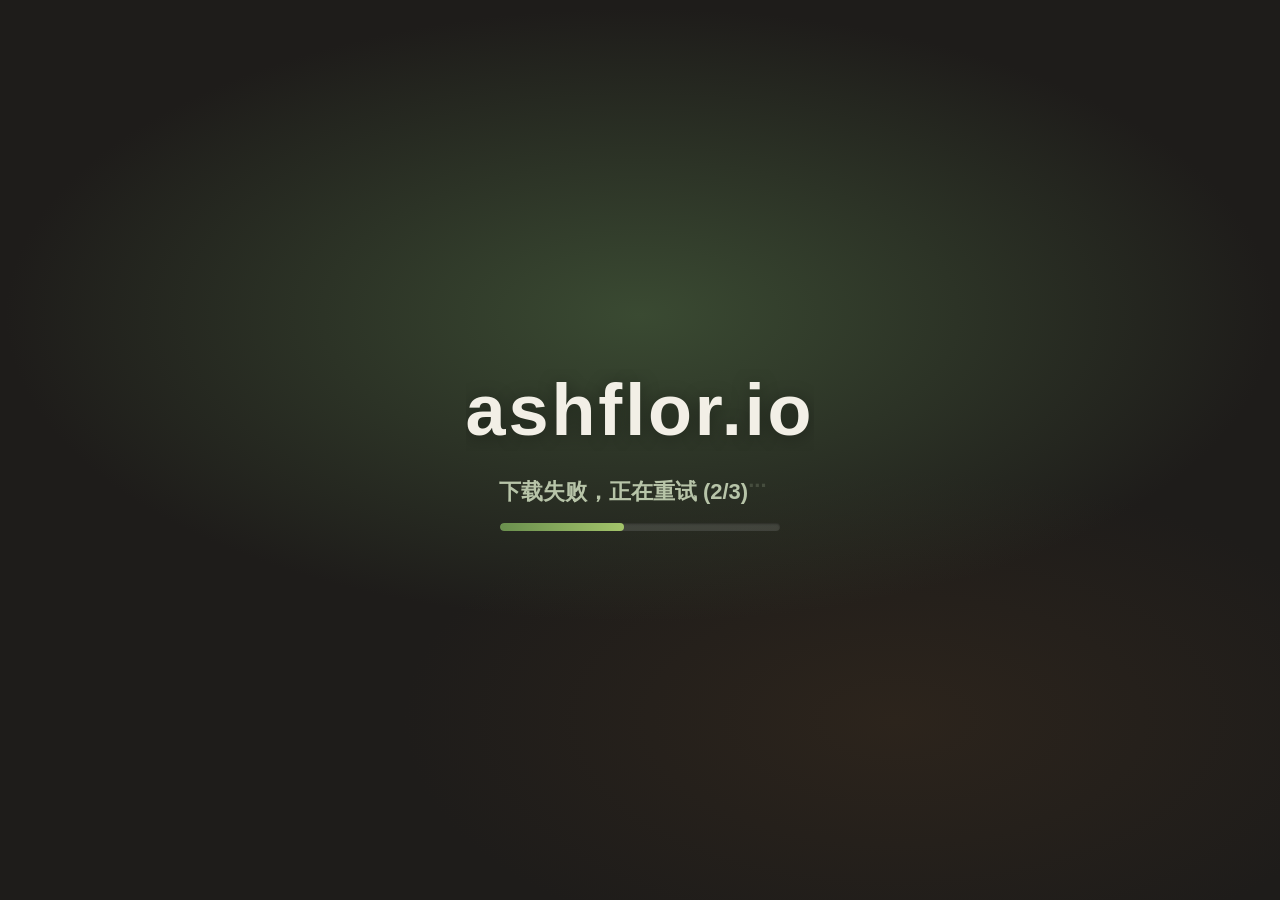
==== Client/public/index.html @ 7f77e9db "发版：写入 cacheV=21788。 Co-authored-by: Cursor <cursoragent@cursor.com>" ====
<!DOCTYPE html>
<html lang="zh-CN">
    <head>
        <meta charset="utf-8">
        <meta http-equiv="Cache-Control" content="no-cache">
        <style>
            * {
                margin: 0px;
                padding: 0px;
                overflow: hidden;
            }
            html, body {
                width: 100%;
                height: 100%;
                background: #0a0a0a;
                font-family: "Noto Sans SC", "Microsoft YaHei", "PingFang SC", system-ui, sans-serif;
                font-weight: 800;
                touch-action: none;
                overscroll-behavior: none;
            }
            /* Font probe only — must never show as a "loading page" */
            #font-loader {
                position: absolute;
                left: -9999px;
                top: -9999px;
                visibility: hidden;
                pointer-events: none;
                font-family: "Noto Sans SC", "Microsoft YaHei", sans-serif;
                font-weight: 800;
            }
            #canvas {
                position: absolute;
                top: 0;
                left: 0;
                right: 0;
                bottom: 0;
                width: 100%;
                height: 100%;
                cursor: default;
                z-index: 1;
                /* Match in-game void so a cleared canvas never flashes pure black */
                background: #2a2624;
                touch-action: none;
                -webkit-user-select: none;
                user-select: none;
            }
            /* DOM text fields live above the canvas */
            body > input[type="text"] {
                z-index: 5 !important;
                color: #111111 !important;
                caret-color: #111111 !important;
                -webkit-text-fill-color: #111111 !important;
                background: transparent !important;
                pointer-events: auto;
            }
            body input[type="text"].chat-input {
                color: #f6f1ff !important;
                caret-color: #d89aff !important;
                -webkit-text-fill-color: #f6f1ff !important;
            }
            /* Match title-screen void — soft garden dusk; hand off to in-game「连接中」 */
            #loading-bar {
                position: absolute;
                inset: 0;
                background:
                    radial-gradient(ellipse 80% 55% at 50% 35%, #3a4a32 0%, transparent 62%),
                    radial-gradient(ellipse 70% 50% at 70% 80%, #2c241c 0%, transparent 55%),
                    #1e1c1a;
                z-index: 10;
                display: flex;
                flex-direction: column;
                align-items: center;
                justify-content: center;
                gap: 16px;
                pointer-events: none; /* never block landscape / other overlays */
            }
            #loading-bar.hide {
                display: none;
                pointer-events: none;
            }
            #loading-brand {
                font-family: Ubuntu, "Noto Sans SC", sans-serif;
                font-size: clamp(44px, 8vw, 72px);
                font-weight: 700;
                color: #f2efe6;
                letter-spacing: 0.04em;
                text-shadow: 0 2px 18px rgba(0, 0, 0, 0.35);
            }
            #loading {
                font-size: clamp(16px, 3.2vw, 22px);
                font-family: "Noto Sans SC", "Microsoft YaHei", sans-serif;
                color: #b7c4a8;
                font-weight: 650;
                white-space: nowrap;
                min-height: 1.4em;
                max-width: min(92vw, 420px);
                text-align: center;
            }
            #loading.is-error {
                color: #ff8a80;
                font-size: clamp(16px, 3.2vw, 22px);
                white-space: normal;
                line-height: 1.35;
                padding: 0 12px;
                overflow: visible;
            }
            #loading .label {
                display: inline;
            }
            #loading .dots {
                display: inline-block;
                width: 1.5em;
                text-align: left;
            }
            #loading .dots span {
                display: inline-block;
                opacity: 0.2;
                animation: loading-dot 1.05s ease-in-out infinite;
            }
            #loading .dots span:nth-child(1) { animation-delay: 0s; }
            #loading .dots span:nth-child(2) { animation-delay: 0.18s; }
            #loading .dots span:nth-child(3) { animation-delay: 0.36s; }
            @keyframes loading-dot {
                0%, 80%, 100% { opacity: 0.2; }
                40% { opacity: 1; }
            }
            #loading-track {
                display: block;
                width: min(72vw, 280px);
                height: 8px;
                border-radius: 999px;
                background: rgba(255, 255, 255, 0.12);
                overflow: hidden;
                box-shadow: inset 0 1px 2px rgba(0, 0, 0, 0.35);
            }
            #loading-track.is-error {
                display: none;
            }
            #loading-fill {
                height: 100%;
                width: 0%;
                border-radius: inherit;
                background: linear-gradient(90deg, #6a8f4e, #a3c46a);
                transition: width 0.12s linear;
            }
            /* Outside #loading-bar so fast loads do not cut display time short */
            #landscape-btn {
                display: none;
                position: fixed;
                right: max(16px, env(safe-area-inset-right));
                bottom: max(16px, env(safe-area-inset-bottom));
                z-index: 200;
                border: 3px solid #ffffff;
                border-radius: 14px;
                background: #1dd129;
                color: #ffffff;
                font-family: "Noto Sans SC", "Microsoft YaHei", sans-serif;
                font-size: 16px;
                font-weight: 700;
                padding: 16px 22px;
                min-width: 120px;
                min-height: 52px;
                box-shadow: 0 4px 16px rgba(0,0,0,0.35);
                -webkit-tap-highlight-color: transparent;
                touch-action: manipulation;
                pointer-events: auto;
                cursor: pointer;
                transition: opacity 0.45s ease, transform 0.15s ease;
                opacity: 1;
            }
            #landscape-btn.hide {
                opacity: 0;
                pointer-events: none;
            }
            @keyframes landscape-blink {
                0%, 100% { opacity: 1; transform: scale(1); }
                50% { opacity: 0.45; transform: scale(1.06); }
            }
            /* In-game update poster (DOM above canvas; does not pause server) */
            #update-poster-overlay {
                position: fixed;
                inset: 0;
                z-index: 40;
                display: flex;
                align-items: center;
                justify-content: center;
                padding: max(12px, env(safe-area-inset-top)) max(12px, env(safe-area-inset-right))
                    max(12px, env(safe-area-inset-bottom)) max(12px, env(safe-area-inset-left));
                box-sizing: border-box;
                background: rgba(10, 12, 10, 0.62);
                opacity: 0;
                visibility: hidden;
                pointer-events: none;
                transition: opacity 0.24s ease, visibility 0.24s ease;
            }
            #update-poster-overlay.show {
                opacity: 1;
                visibility: visible;
                pointer-events: auto;
            }
            body.update-poster-open {
                touch-action: none;
            }
            .update-poster-panel {
                position: relative;
                width: min(92vw, 520px);
                max-height: min(88vh, 860px);
                border-radius: 18px;
                background: #1c241c;
                box-shadow: 0 12px 40px rgba(0, 0, 0, 0.45);
                overflow: hidden;
                transform: scale(0.94);
                transition: transform 0.26s ease;
            }
            #update-poster-overlay.show .update-poster-panel {
                transform: scale(1);
            }
            .update-poster-scroll {
                max-height: min(88vh, 860px);
                overflow-y: auto;
                -webkit-overflow-scrolling: touch;
                overscroll-behavior: contain;
            }
            .update-poster-img {
                display: block;
                width: 100%;
                height: auto;
                vertical-align: top;
            }
            .update-poster-close {
                position: absolute;
                top: 8px;
                right: 10px;
                z-index: 2;
                width: 40px;
                height: 40px;
                border: none;
                border-radius: 12px;
                background: rgba(0, 0, 0, 0.45);
                color: #f4f1e8;
                font-size: 26px;
                font-weight: 700;
                line-height: 1;
                cursor: pointer;
                -webkit-tap-highlight-color: transparent;
            }
            .update-poster-fallback {
                padding: 36px 28px 40px;
                color: #f3ecd8;
                font-family: "Noto Sans SC", "Microsoft YaHei", sans-serif;
            }
            .update-poster-brand {
                font-family: Ubuntu, "Noto Sans SC", sans-serif;
                font-size: 18px;
                letter-spacing: 0.08em;
                opacity: 0.85;
                margin-bottom: 10px;
            }
            .update-poster-title {
                font-family: Georgia, "Noto Serif SC", serif;
                font-size: clamp(28px, 6vw, 40px);
                font-weight: 700;
                margin-bottom: 8px;
            }
            .update-poster-sub {
                font-size: 16px;
                opacity: 0.85;
                margin-bottom: 22px;
            }
            .update-poster-list {
                margin: 0;
                padding-left: 1.2em;
                line-height: 1.7;
                font-size: 15px;
            }
            .update-poster-error {
                padding: 28px;
                text-align: center;
                color: #ffb4a8;
                font-size: 15px;
            }
            @media (prefers-reduced-motion: reduce) {
                #update-poster-overlay,
                .update-poster-panel {
                    transition: none;
                }
            }
            /* Disconnect / redeploy wait screen + mini petal game */
            #reconnect-overlay {
                position: fixed;
                inset: 0;
                z-index: 90;
                display: flex;
                flex-direction: column;
                align-items: center;
                justify-content: flex-start;
                gap: 10px;
                padding: 28px 16px 16px;
                box-sizing: border-box;
                background:
                    radial-gradient(ellipse 75% 55% at 50% 30%, #1e3324 0%, #0c120e 55%, #050705 100%);
                opacity: 0;
                visibility: hidden;
                pointer-events: none;
                transition: opacity 0.35s ease, visibility 0.35s ease;
            }
            #reconnect-overlay.show {
                opacity: 1;
                visibility: visible;
                pointer-events: auto;
            }
            #reconnect-brand {
                font-family: Ubuntu, "Noto Sans SC", sans-serif;
                font-size: clamp(26px, 5.5vw, 44px);
                font-weight: 700;
                color: #f2f2f2;
                letter-spacing: 0.04em;
                animation: brand-breathe 2.2s ease-in-out infinite;
            }
            #reconnect-msg {
                font-size: clamp(14px, 3vw, 20px);
                font-weight: 700;
                color: #c8e6c9;
                text-align: center;
                min-height: 1.4em;
            }
            #reconnect-msg .dots span {
                display: inline-block;
                opacity: 0.25;
                animation: loading-dot 1.05s ease-in-out infinite;
            }
            #reconnect-msg .dots span:nth-child(1) { animation-delay: 0s; }
            #reconnect-msg .dots span:nth-child(2) { animation-delay: 0.18s; }
            #reconnect-msg .dots span:nth-child(3) { animation-delay: 0.36s; }
            #reconnect-hint {
                font-size: 13px;
                color: #9aaa9a;
                margin-top: 2px;
            }
            #reconnect-score {
                font-size: 15px;
                font-weight: 700;
                color: #ffe082;
            }
            #mini-game {
                width: min(420px, 92vw);
                height: min(340px, 48vh);
                border-radius: 16px;
                border: 2px solid rgba(255,255,255,0.18);
                background: linear-gradient(180deg, #2d6a4f 0%, #1b4332 55%, #081c15 100%);
                box-shadow: 0 8px 28px rgba(0,0,0,0.45);
                touch-action: none;
                cursor: pointer;
            }
        </style>
        <meta name="viewport" content="user-scalable=no, width=device-width, height=device-height, initial-scale=1, shrink-to-fit=no, viewport-fit=cover">
        <meta name="mobile-web-app-capable" content="yes">
        <meta name="apple-mobile-web-app-capable" content="yes">
        <meta name="theme-color" content="#2a2624">
        <link rel="icon" href="/favicon.svg" type="image/svg+xml">
        <link rel="icon" href="/favicon-32.png" type="image/png" sizes="32x32">
        <link rel="icon" href="/favicon-48.png" type="image/png" sizes="48x48">
        <link rel="icon" href="/favicon-192.png" type="image/png" sizes="192x192">
        <link rel="apple-touch-icon" href="/apple-touch-icon.png" sizes="180x180">
        <link rel="manifest" href="/site.webmanifest">
        <title>ashflor.io</title>
    </head>
    <body>
    <div id="loading-bar">
        <div id="loading-brand">ashflor.io</div>
        <div id="loading"><span class="label">加载中</span><span class="dots" aria-hidden="true"><span>.</span><span>.</span><span>.</span></span></div>
        <div id="loading-track" aria-hidden="true"><div id="loading-fill"></div></div>
    </div>
    <button id="landscape-btn" type="button">横屏游戏</button>
    <div id="reconnect-overlay" aria-hidden="true">
        <div id="reconnect-brand">ashflor.io</div>
        <div id="reconnect-msg">连接断开，正在重连<span class="dots"><span>.</span><span>.</span><span>.</span></span></div>
        <div id="reconnect-hint">点下落的花瓣玩一会 · 服务器更新后会自动回来</div>
        <div id="reconnect-score">得分 0</div>
        <canvas id="mini-game" width="420" height="340"></canvas>
    </div>
    <div id="font-loader" style="font-family: 'Noto Sans SC', 'Microsoft YaHei', sans-serif; font-weight: 800;">加载中 你好 hello!</div>
    <canvas id="canvas" width="0" height="0"></canvas>
    <script>
        (function () {
            // Stay until user taps or orientation is landscape (loading overlay must not steal taps).
            var LANDSCAPE_BTN_MS = 20000;
            var isMobile = /iPhone|iPad|iPod|Android|BlackBerry/i.test(navigator.userAgent)
                || (navigator.maxTouchPoints > 1 && window.matchMedia("(pointer: coarse)").matches);
            var btn = document.getElementById("landscape-btn");
            if (!isMobile || !btn) return;

            var hidden = false;
            var armed = false;
            btn.style.display = "block";

            function hideBtn() {
                if (hidden) return;
                hidden = true;
                btn.classList.add("hide");
                setTimeout(function () {
                    btn.style.display = "none";
                }, 500);
            }

            function isLandscape() {
                try {
                    if (screen.orientation && typeof screen.orientation.type === "string")
                        return screen.orientation.type.indexOf("landscape") === 0;
                } catch (e) {}
                return window.innerWidth > window.innerHeight;
            }

            async function goLandscape(e) {
                if (e) {
                    try { e.preventDefault(); } catch (err) {}
                    try { e.stopPropagation(); } catch (err) {}
                }
                if (armed) return;
                armed = true;
                try {
                    var el = document.documentElement;
                    if (el.requestFullscreen) await el.requestFullscreen();
                    else if (el.webkitRequestFullscreen) await el.webkitRequestFullscreen();
                } catch (err) {}
                try {
                    if (screen.orientation && screen.orientation.lock)
                        await screen.orientation.lock("landscape");
                } catch (err) {}
                hideBtn();
            }

            // pointerup covers mouse + touch; touchend as backup for older WebViews
            btn.addEventListener("pointerup", goLandscape, { passive: false });
            btn.addEventListener("click", goLandscape, { passive: false });
            btn.addEventListener("touchend", goLandscape, { passive: false });

            setTimeout(function () {
                if (isLandscape()) hideBtn();
                else setTimeout(hideBtn, LANDSCAPE_BTN_MS);
            }, 0);
            if (screen.orientation && screen.orientation.addEventListener) {
                screen.orientation.addEventListener("change", function () {
                    if (isLandscape()) hideBtn();
                });
            }
            window.addEventListener("resize", function () {
                if (isLandscape()) hideBtn();
            });
        })();

        document.addEventListener("DOMContentLoaded", () => {
            // deploy-update.ps1 bumps this digits-only string each release
            var cacheV = '21788';
            var hidden = false;
            var loadingEl = document.getElementById("loading");
            var trackEl = document.getElementById("loading-track");
            var fillEl = document.getElementById("loading-fill");
            var brandEl = document.getElementById("loading-brand");
            var loadProgress = 0;
            var softTimer = 0;
            var softFrom = 0;
            var softCap = 0;
            var softT0 = 0;
            var softMs = 0;

            function setLoadProgress(p) {
                loadProgress = Math.max(loadProgress, Math.min(1, p));
                if (fillEl) fillEl.style.width = (loadProgress * 100).toFixed(1) + "%";
            }

            function hardResetClient() {
                var done = function () {
                    try { location.href = location.pathname + "?v=" + cacheV + "&r=" + Date.now(); }
                    catch (e) { location.reload(); }
                };
                var tasks = [];
                if ("serviceWorker" in navigator) {
                    tasks.push(navigator.serviceWorker.getRegistrations().then(function (regs) {
                        return Promise.all(regs.map(function (r) { return r.unregister(); }));
                    }).catch(function () {}));
                }
                if (window.caches && caches.keys) {
                    tasks.push(caches.keys().then(function (keys) {
                        return Promise.all(keys.map(function (k) { return caches.delete(k); }));
                    }).catch(function () {}));
                }
                Promise.all(tasks).then(done, done);
            }

            function setLoadingMessage(msg, withDots) {
                if (!loadingEl) return;
                loadingEl.classList.remove("is-error");
                loadingEl.style.cursor = "";
                loadingEl.onclick = null;
                if (trackEl) trackEl.classList.remove("is-error");
                if (withDots) {
                    loadingEl.innerHTML =
                        '<span class="label"></span>' +
                        '<span class="dots" aria-hidden="true"><span>.</span><span>.</span><span>.</span></span>';
                    loadingEl.querySelector(".label").textContent = msg;
                } else {
                    loadingEl.classList.add("is-error");
                    if (trackEl) trackEl.classList.add("is-error");
                    loadingEl.textContent = msg;
                    // Tap / click clears SW + Cache Storage then reloads — fixes
                    // post-deploy "stuck on 编译中" from half-cached wasm/js.
                    loadingEl.style.cursor = "pointer";
                    loadingEl.onclick = function () { hardResetClient(); };
                }
            }

            function hideLoading() {
                if (hidden) return;
                if (!window.Module || !window.Module.canvas) return;
                hidden = true;
                if (softTimer) { clearInterval(softTimer); softTimer = 0; }
                setLoadProgress(1);
                var bar = document.getElementById("loading-bar");
                if (bar) bar.classList.add("hide");
            }

            if ('serviceWorker' in navigator) {
                navigator.serviceWorker.register('/sw.js?v=' + cacheV).catch(function () {});
            }

            var Module = window.Module = window.Module || {};
            if (new URLSearchParams(location.search).has('perf')) Module['profileFrames'] = [];
            Module.locateFile = function (path) {
                return path + '?v=' + cacheV;
            };
            // Own the wasm fetch: real download progress, magic-byte check, timeout,
            // and a clear recovery path. Avoids silent hang on 编译中 after deploys
            // (SW/CDN half-cache, mid-restart 404, broken gzip streaming).
            Module.instantiateWasm = function (imports, successCallback) {
                var url = Module.locateFile("gardn-client.wasm", "");
                var aborted = false;
                var ctrl = (typeof AbortController !== "undefined") ? new AbortController() : null;
                var timer = setTimeout(function () {
                    aborted = true;
                    try { ctrl && ctrl.abort(); } catch (e) {}
                    setLoadingMessage("编译超时：网络不稳或缓存损坏，点这里清除缓存重试", false);
                }, 45000);
                setLoadingMessage("下载引擎", true);
                startSoftProgress(0.72, 4500);
                fetch(url, {
                    credentials: "same-origin",
                    cache: "no-cache",
                    signal: ctrl ? ctrl.signal : undefined
                }).then(function (res) {
                    if (!res.ok) throw new Error("引擎下载失败 HTTP " + res.status);
                    if (!res.body || !res.body.getReader) return res.arrayBuffer();
                    var reader = res.body.getReader();
                    var chunks = [];
                    var received = 0;
                    var total = parseInt(res.headers.get("Content-Length") || "0", 10) || 0;
                    function pump() {
                        return reader.read().then(function (r) {
                            if (r.done) {
                                var out = new Uint8Array(received);
                                var off = 0;
                                for (var i = 0; i < chunks.length; i++) {
                                    out.set(chunks[i], off);
                                    off += chunks[i].length;
                                }
                                return out.buffer;
                            }
                            chunks.push(r.value);
                            received += r.value.length;
                            if (!hidden && total > 0)
                                setLoadProgress(0.5 + 0.22 * Math.min(1, received / total));
                            else if (!hidden)
                                setLoadProgress(Math.min(0.7, 0.5 + received / 4000000));
                            return pump();
                        });
                    }
                    return pump();
                }).then(function (buf) {
                    if (aborted) return;
                    var u8 = new Uint8Array(buf);
                    if (u8.length < 8 || u8[0] !== 0 || u8[1] !== 0x61 || u8[2] !== 0x73 || u8[3] !== 0x6d)
                        throw new Error("引擎文件损坏");
                    setLoadProgress(Math.max(loadProgress, 0.74));
                    setLoadingMessage("编译中", true);
                    // Long even slide — wasm compile often 3–15s with no real % callbacks.
                    startSoftProgress(0.94, 11000);
                    return WebAssembly.instantiate(buf, imports);
                }).then(function (pair) {
                    if (aborted || !pair) return;
                    clearTimeout(timer);
                    successCallback(pair.instance, pair.module);
                }).catch(function (err) {
                    clearTimeout(timer);
                    if (hidden) return;
                    var reason = String((err && err.message) || err || "未知错误").replace(/\s+/g, " ").trim();
                    if (/abort/i.test(reason)) reason = "下载超时";
                    setLoadingMessage("加载失败：" + reason.slice(0, 80) + "（点这里清除缓存重试）", false);
                });
                return {};
            };

            /* ---- reconnect overlay + petal catch mini-game ---- */
            (function () {
                var overlay = document.getElementById("reconnect-overlay");
                var msgEl = document.getElementById("reconnect-msg");
                var scoreEl = document.getElementById("reconnect-score");
                var canvas = document.getElementById("mini-game");
                if (!overlay || !canvas) return;
                var ctx = canvas.getContext("2d");
                var running = false;
                var raf = 0;
                var petals = [];
                var score = 0;
                var lastT = 0;
                var spawnAcc = 0;
                var colors = ["#ff6b6b", "#ffd93d", "#6bcb77", "#4d96ff", "#ff85a1", "#c77dff"];

                function resizeMini() {
                    var cssW = canvas.clientWidth || 420;
                    var cssH = canvas.clientHeight || 340;
                    var dpr = Math.min(window.devicePixelRatio || 1, 2);
                    canvas.width = Math.round(cssW * dpr);
                    canvas.height = Math.round(cssH * dpr);
                    ctx.setTransform(dpr, 0, 0, dpr, 0, 0);
                    canvas._w = cssW;
                    canvas._h = cssH;
                }

                function spawnPetal() {
                    var w = canvas._w || 420;
                    petals.push({
                        x: 24 + Math.random() * (w - 48),
                        y: -20,
                        r: 14 + Math.random() * 10,
                        vy: 70 + Math.random() * 90,
                        vx: (Math.random() - 0.5) * 40,
                        rot: Math.random() * Math.PI * 2,
                        vr: (Math.random() - 0.5) * 3,
                        color: colors[(Math.random() * colors.length) | 0],
                        pop: 0
                    });
                }

                function drawPetal(p) {
                    ctx.save();
                    ctx.translate(p.x, p.y);
                    ctx.rotate(p.rot);
                    var s = p.pop > 0 ? 1 + p.pop * 0.8 : 1;
                    ctx.scale(s, s);
                    ctx.globalAlpha = p.pop > 0 ? Math.max(0, 1 - p.pop) : 1;
                    for (var i = 0; i < 5; i++) {
                        ctx.rotate((Math.PI * 2) / 5);
                        ctx.beginPath();
                        ctx.ellipse(0, -p.r * 0.55, p.r * 0.38, p.r * 0.62, 0, 0, Math.PI * 2);
                        ctx.fillStyle = p.color;
                        ctx.fill();
                    }
                    ctx.beginPath();
                    ctx.arc(0, 0, p.r * 0.28, 0, Math.PI * 2);
                    ctx.fillStyle = "#ffe566";
                    ctx.fill();
                    ctx.restore();
                }

                function drawFlowerBase() {
                    var w = canvas._w || 420;
                    var h = canvas._h || 340;
                    ctx.save();
                    ctx.translate(w * 0.5, h - 36);
                    ctx.beginPath();
                    ctx.arc(0, 0, 22, 0, Math.PI * 2);
                    ctx.fillStyle = "#ffe763";
                    ctx.fill();
                    ctx.beginPath();
                    ctx.arc(-7, -3, 3.2, 0, Math.PI * 2);
                    ctx.arc(7, -3, 3.2, 0, Math.PI * 2);
                    ctx.fillStyle = "#333";
                    ctx.fill();
                    ctx.beginPath();
                    ctx.arc(0, 5, 8, 0.15, Math.PI - 0.15);
                    ctx.strokeStyle = "#333";
                    ctx.lineWidth = 2;
                    ctx.stroke();
                    ctx.restore();
                }

                function frame(t) {
                    if (!running) return;
                    var dt = Math.min(0.05, (t - lastT) / 1000 || 0.016);
                    lastT = t;
                    var w = canvas._w || 420;
                    var h = canvas._h || 340;
                    spawnAcc += dt;
                    while (spawnAcc > 0.45) {
                        spawnAcc -= 0.45;
                        spawnPetal();
                    }
                    ctx.clearRect(0, 0, w, h);
                    // soft vignette grid
                    ctx.strokeStyle = "rgba(255,255,255,0.04)";
                    ctx.lineWidth = 1;
                    for (var gx = 0; gx < w; gx += 40) {
                        ctx.beginPath(); ctx.moveTo(gx, 0); ctx.lineTo(gx, h); ctx.stroke();
                    }
                    for (var gy = 0; gy < h; gy += 40) {
                        ctx.beginPath(); ctx.moveTo(0, gy); ctx.lineTo(w, gy); ctx.stroke();
                    }
                    drawFlowerBase();
                    for (var i = petals.length - 1; i >= 0; i--) {
                        var p = petals[i];
                        if (p.pop > 0) {
                            p.pop += dt * 4;
                            drawPetal(p);
                            if (p.pop >= 1) petals.splice(i, 1);
                            continue;
                        }
                        p.y += p.vy * dt;
                        p.x += p.vx * dt + Math.sin(t / 400 + p.x) * 12 * dt;
                        p.rot += p.vr * dt;
                        drawPetal(p);
                        if (p.y > h + 40) petals.splice(i, 1);
                    }
                    raf = requestAnimationFrame(frame);
                }

                function hit(clientX, clientY) {
                    var rect = canvas.getBoundingClientRect();
                    var x = (clientX - rect.left) * ((canvas._w || rect.width) / rect.width);
                    var y = (clientY - rect.top) * ((canvas._h || rect.height) / rect.height);
                    for (var i = petals.length - 1; i >= 0; i--) {
                        var p = petals[i];
                        if (p.pop > 0) continue;
                        var dx = p.x - x, dy = p.y - y;
                        if (dx * dx + dy * dy <= (p.r + 12) * (p.r + 12)) {
                            p.pop = 0.01;
                            score += 1;
                            if (scoreEl) scoreEl.textContent = "得分 " + score;
                            return;
                        }
                    }
                }

                canvas.addEventListener("pointerdown", function (e) {
                    e.preventDefault();
                    hit(e.clientX, e.clientY);
                });

                function startGame() {
                    resizeMini();
                    petals = [];
                    score = 0;
                    spawnAcc = 0;
                    lastT = performance.now();
                    if (scoreEl) scoreEl.textContent = "得分 0";
                    if (!running) {
                        running = true;
                        raf = requestAnimationFrame(frame);
                    }
                }

                function stopGame() {
                    running = false;
                    if (raf) cancelAnimationFrame(raf);
                    raf = 0;
                    petals = [];
                }

                // Pending wait text if disconnect arrives before first paint
                var pendingWaitMsg = null;
                var waitDelayTimer = 0;
                var everOnline = false; // after first good packet: redeploy/stop must show wait UI
                // Short blips (tab switch) stay quiet; deploy kill is usually 1006 and <2s
                var WAIT_DELAY_MS = 500;
                var WAIT_DELAY_FIRST_MS = 1800; // never connected yet (first-load fail)

                Module.showReconnectOverlay = function (msg) {
                    var text = msg || "连接断开，正在重连";
                    // Still loading assets: keep original loader, never mini-game
                    if (!hidden) {
                        pendingWaitMsg = text;
                        setLoadingMessage(
                            text.indexOf("Ctrl+F5") >= 0 ? text : "服务器暂不可用，正在重试",
                            text.indexOf("Ctrl+F5") < 0
                        );
                        return;
                    }
                    pendingWaitMsg = null;
                    // Instant: outdated tip, redeploy/stop copy, or already showing
                    var immediate = text.indexOf("Ctrl+F5") >= 0 || text.indexOf("强制刷新") >= 0
                        || text.indexOf("停服") >= 0 || text.indexOf("更新") >= 0
                        || everOnline;
                    if (waitDelayTimer) {
                        clearTimeout(waitDelayTimer);
                        waitDelayTimer = 0;
                    }
                    function reveal() {
                        waitDelayTimer = 0;
                        var showDots = text.indexOf("Ctrl+F5") < 0 && text.indexOf("强制刷新") < 0;
                        if (msgEl) {
                            msgEl.innerHTML = showDots
                                ? (text + '<span class="dots"><span>.</span><span>.</span><span>.</span></span>')
                                : text;
                        }
                        overlay.classList.add("show");
                        overlay.setAttribute("aria-hidden", "false");
                        startGame();
                    }
                    if (immediate || overlay.classList.contains("show")) {
                        reveal();
                    } else {
                        waitDelayTimer = setTimeout(reveal, everOnline ? WAIT_DELAY_MS : WAIT_DELAY_FIRST_MS);
                    }
                };
                Module.hideReconnectOverlay = function () {
                    everOnline = true;
                    pendingWaitMsg = null;
                    if (waitDelayTimer) {
                        clearTimeout(waitDelayTimer);
                        waitDelayTimer = 0;
                    }
                    overlay.classList.remove("show");
                    overlay.setAttribute("aria-hidden", "true");
                    stopGame();
                };
                // After first paint: if we were waiting on a dead server during load, promote
                Module._ashflorPromoteWaitOverlay = function () {
                    if (pendingWaitMsg) {
                        var m = pendingWaitMsg;
                        pendingWaitMsg = null;
                        Module.showReconnectOverlay(m);
                    }
                };
                window.addEventListener("resize", function () {
                    if (running) resizeMini();
                });
            })();

            Module['onFirstFrame'] = function () {
                hideLoading();
                if (Module._ashflorPromoteWaitOverlay) Module._ashflorPromoteWaitOverlay();
                console.info('Ashflor first frame: ' + Math.round(performance.now()) + ' ms after navigation');
            };
            Module.onRuntimeInitialized = function () {
                setLoadProgress(Math.max(loadProgress, 0.88));
                setLoadingMessage("连接中", true);
                startSoftProgress(0.98, 2800);
            };
            Module.onAbort = function (what) {
                var reason = String(what == null ? "" : what).replace(/\s+/g, " ").trim();
                if (!reason || reason === "undefined")
                    reason = "内存不足或客户端异常，请强刷重试";
                setLoadingMessage("加载失败：" + reason.slice(0, 120), false);
            };
            Module.printErr = function (text) {
                try {
                    console.error(text);
                    var s = String(text || "");
                    if (/Aborted\(/i.test(s) && !hidden) {
                        var m = s.match(/Aborted\((.*)\)/);
                        var detail = (m && m[1] && m[1] !== "undefined") ? m[1] : "内存不足或客户端异常";
                        setLoadingMessage("加载失败：" + detail.slice(0, 120), false);
                    }
                } catch (e) {}
            };
            // Emscripten may call setStatus during wasm compile / file fetch.
            Module.setStatus = function (text) {
                if (hidden || !text) return;
                var m = String(text).match(/([0-9]+)\s*%/);
                if (m) setLoadProgress(0.45 + 0.4 * (parseInt(m[1], 10) / 100));
            };

            setLoadingMessage("加载中", true);
            setLoadProgress(0.02);

            setTimeout(function () {
                if (!hidden) {
                    setLoadingMessage("连接超时：客户端下载过慢，请切换网络后刷新", false);
                }
            }, 120000);

            // Stage-timed fake bar: even slide for expectedMs, then slow forever-creep
            // so long "编译中" never looks frozen (old asymptotic crawl stalled near cap).
            function startSoftProgress(cap, expectedMs) {
                softCap = cap == null ? 0.97 : cap;
                softMs = expectedMs == null ? 5000 : expectedMs;
                softFrom = loadProgress;
                softT0 = performance.now();
                if (softFrom >= softCap - 0.001) return;
                if (softTimer) clearInterval(softTimer);
                softTimer = setInterval(function () {
                    if (hidden) { clearInterval(softTimer); softTimer = 0; return; }
                    var span = Math.max(0.001, softCap - softFrom);
                    var elapsed = performance.now() - softT0;
                    var target;
                    if (elapsed <= softMs) {
                        target = softFrom + span * 0.78 * (elapsed / softMs);
                    } else {
                        var overSec = (elapsed - softMs) / 1000;
                        // ~12s half-life on the remaining 22% — keeps ticking for 20–40s compiles
                        var reached = 0.78 + 0.219 * (1 - Math.exp(-overSec / 12));
                        target = softFrom + span * reached;
                    }
                    // If real download jumped ahead, rebase so soft keeps moving from new floor
                    if (loadProgress > target + 0.01) {
                        softFrom = loadProgress;
                        softT0 = performance.now();
                        softMs = Math.max(1800, softMs * 0.55);
                        return;
                    }
                    setLoadProgress(Math.min(softCap - 0.002, target));
                }, 50);
            }

            function loadClientScript(attempt) {
                var url = "gardn-client.js?v=" + cacheV + (attempt ? "&r=" + attempt : "");
                setLoadingMessage(attempt ? ("下载失败，正在重试 (" + (attempt + 1) + "/3)") : "下载客户端", true);
                startSoftProgress(0.45, 3200);
                // Classic <script src> — keeps Emscripten scriptDirectory / wasm paths correct.
                // Parallel XHR only estimates download progress (response discarded).
                try {
                    var probe = new XMLHttpRequest();
                    probe.open("GET", url, true);
                    probe.onprogress = function (e) {
                        if (hidden) return;
                        if (e.lengthComputable && e.total > 0)
                            setLoadProgress(0.04 + 0.4 * (e.loaded / e.total));
                    };
                    probe.send();
                } catch (e) {}
                var script = document.createElement("script");
                script.src = url;
                script.async = true;
                script.onerror = function () {
                    if (attempt < 2) {
                        setTimeout(function () { loadClientScript(attempt + 1); }, 900);
                    } else {
                        setLoadingMessage("加载失败：无法下载客户端脚本，请刷新重试", false);
                    }
                };
                script.onload = function () {
                    setLoadProgress(Math.max(loadProgress, 0.5));
                    setLoadingMessage("准备引擎", true);
                    startSoftProgress(0.58, 1600);
                };
                document.body.appendChild(script);
            }
            loadClientScript(0);
        });
    </script>
    </body>
</html>
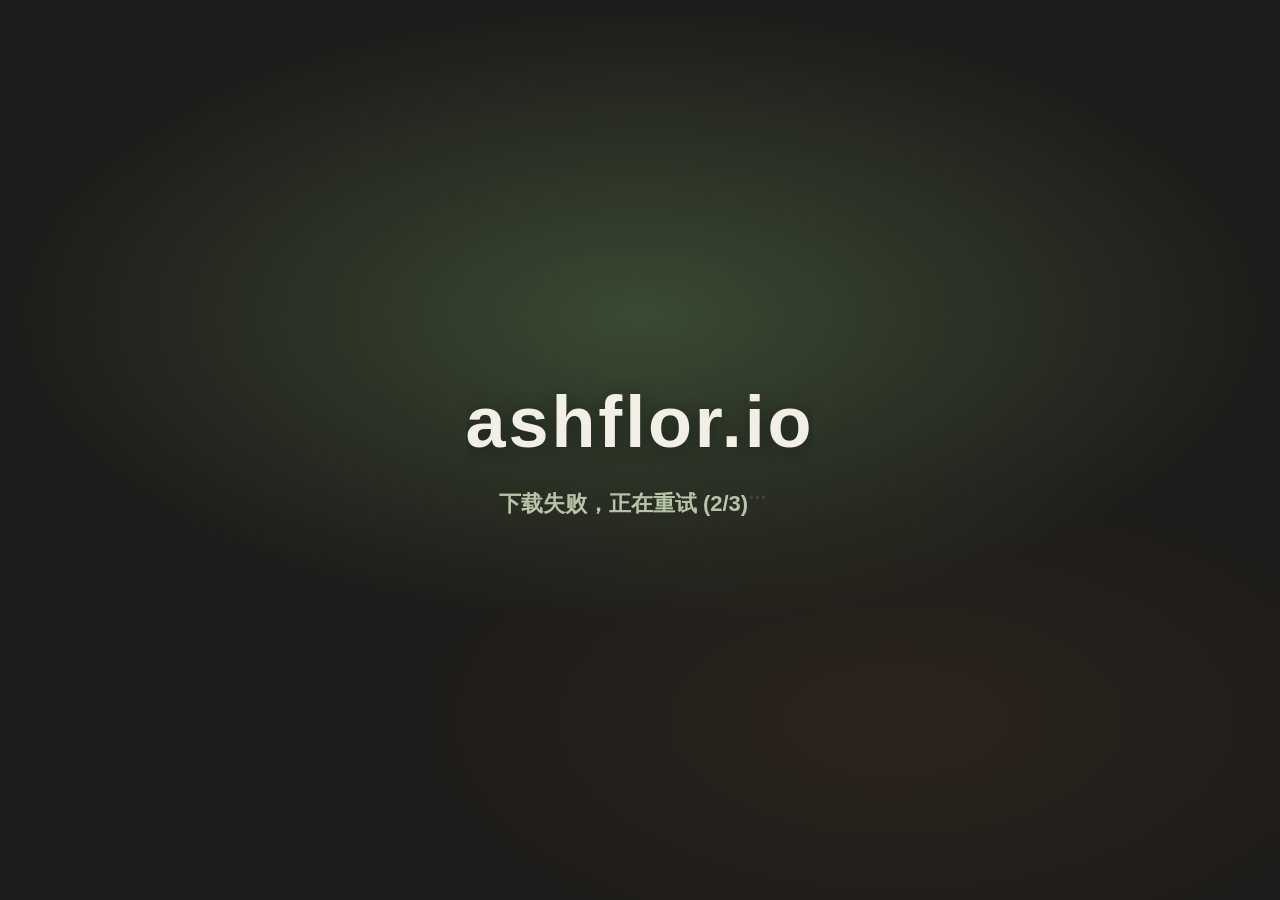
==== commit ce7ac7d8: "修复(10/27)：电池仅体撞放电与连锁、触角卸下保视距、白蚁满额连伤+50%HP；新增陨石坑/沙漏花瓣；更新游戏日志与 cacheV=21815。 Co-authored-by: Cursor <c" ====
--- a/Client/public/index.html
+++ b/Client/public/index.html
@@ -3,6 +3,23 @@
     <head>
         <meta charset="utf-8">
         <meta http-equiv="Cache-Control" content="no-cache">
+        <script>
+            // Bumped by deploy-update.ps1 with cacheV. Start wasm fetch ASAP (before CSS/DOM).
+            window.__ASHFLOR_CACHE_V = '21815';
+            (function (v) {
+                try {
+                    var href = 'gardn-client.wasm?v=' + v;
+                    var link = document.createElement('link');
+                    link.rel = 'preload';
+                    link.as = 'fetch';
+                    link.href = href;
+                    link.crossOrigin = 'anonymous';
+                    document.head.appendChild(link);
+                    // Warm HTTP cache; Emscripten will reuse via normal fetch.
+                    fetch(href, { credentials: 'same-origin', cache: 'force-cache' }).catch(function () {});
+                } catch (e) {}
+            })(window.__ASHFLOR_CACHE_V);
+        </script>
         <style>
             * {
                 margin: 0px;
@@ -72,7 +89,11 @@
                 align-items: center;
                 justify-content: center;
                 gap: 16px;
-                pointer-events: none; /* never block landscape / other overlays */
+                /* none: taps pass through to #landscape-btn; children opt back in for errors */
+                pointer-events: none;
+            }
+            #loading-bar #loading.is-error {
+                pointer-events: auto;
             }
             #loading-bar.hide {
                 display: none;
@@ -112,36 +133,53 @@
                 width: 1.5em;
                 text-align: left;
             }
-            #loading .dots span {
+            #loading .dots span,
+            #ashflor-connecting .dots span {
                 display: inline-block;
-                opacity: 0.2;
-                animation: loading-dot 1.05s ease-in-out infinite;
-            }
-            #loading .dots span:nth-child(1) { animation-delay: 0s; }
-            #loading .dots span:nth-child(2) { animation-delay: 0.18s; }
-            #loading .dots span:nth-child(3) { animation-delay: 0.36s; }
+                opacity: 0.15;
+                transform: translateY(0);
+                animation: loading-dot 1s ease-in-out infinite;
+            }
+            #loading .dots span:nth-child(1),
+            #ashflor-connecting .dots span:nth-child(1) { animation-delay: 0s; }
+            #loading .dots span:nth-child(2),
+            #ashflor-connecting .dots span:nth-child(2) { animation-delay: 0.2s; }
+            #loading .dots span:nth-child(3),
+            #ashflor-connecting .dots span:nth-child(3) { animation-delay: 0.4s; }
             @keyframes loading-dot {
-                0%, 80%, 100% { opacity: 0.2; }
-                40% { opacity: 1; }
-            }
-            #loading-track {
-                display: block;
-                width: min(72vw, 280px);
-                height: 8px;
-                border-radius: 999px;
-                background: rgba(255, 255, 255, 0.12);
-                overflow: hidden;
-                box-shadow: inset 0 1px 2px rgba(0, 0, 0, 0.35);
-            }
-            #loading-track.is-error {
+                0%, 80%, 100% { opacity: 0.15; transform: translateY(0); }
+                40% { opacity: 1; transform: translateY(-0.12em); }
+            }
+            /* Title map-preview「连接中」— CSS dots (canvas freezes when main thread is busy). */
+            #ashflor-connecting {
                 display: none;
-            }
+                position: absolute;
+                z-index: 8;
+                pointer-events: none;
+                box-sizing: border-box;
+                margin: 0;
+                padding: 0 0.15em;
+                /* Global * { overflow:hidden } would clip「连」+ dots — override. */
+                overflow: visible !important;
+                width: max-content !important;
+                font-family: "Noto Sans SC", "Microsoft YaHei", "PingFang SC", system-ui, sans-serif;
+                font-weight: 800;
+                color: #fff3c8;
+                text-align: center;
+                white-space: nowrap;
+                text-shadow: 0 1px 10px rgba(0, 0, 0, 0.35);
+                -webkit-user-select: none;
+                user-select: none;
+            }
+            #ashflor-connecting .dots {
+                display: inline-block;
+                width: 1.5em;
+                overflow: visible !important;
+                text-align: left;
+            }
+            #loading-track,
             #loading-fill {
-                height: 100%;
-                width: 0%;
-                border-radius: inherit;
-                background: linear-gradient(90deg, #6a8f4e, #a3c46a);
-                transition: width 0.12s linear;
+                display: none !important;
             }
             /* Outside #loading-bar so fast loads do not cut display time short */
             #landscape-btn {
@@ -149,7 +187,7 @@
                 position: fixed;
                 right: max(16px, env(safe-area-inset-right));
                 bottom: max(16px, env(safe-area-inset-bottom));
-                z-index: 200;
+                z-index: 1000; /* above #loading-bar (10); must stay tappable on black load screen */
                 border: 3px solid #ffffff;
                 border-radius: 14px;
                 background: #1dd129;
@@ -163,7 +201,7 @@
                 box-shadow: 0 4px 16px rgba(0,0,0,0.35);
                 -webkit-tap-highlight-color: transparent;
                 touch-action: manipulation;
-                pointer-events: auto;
+                pointer-events: auto !important;
                 cursor: pointer;
                 transition: opacity 0.45s ease, transform 0.15s ease;
                 opacity: 1;
@@ -175,6 +213,63 @@
             @keyframes landscape-blink {
                 0%, 100% { opacity: 1; transform: scale(1); }
                 50% { opacity: 0.45; transform: scale(1.06); }
+            }
+            /* Shown when fullscreen works but orientation.lock is blocked (iOS / many WebViews). */
+            #rotate-gate {
+                display: none;
+                position: fixed;
+                inset: 0;
+                z-index: 2000;
+                flex-direction: column;
+                align-items: center;
+                justify-content: center;
+                gap: 14px;
+                padding: 24px;
+                box-sizing: border-box;
+                background: rgba(12, 14, 12, 0.92);
+                color: #f2efe6;
+                font-family: "Noto Sans SC", "Microsoft YaHei", sans-serif;
+                text-align: center;
+                pointer-events: auto;
+                -webkit-tap-highlight-color: transparent;
+            }
+            #rotate-gate.show {
+                display: flex;
+            }
+            #rotate-gate .rg-phone {
+                width: 72px;
+                height: 112px;
+                border: 4px solid #f2efe6;
+                border-radius: 12px;
+                position: relative;
+                animation: rg-tilt 1.35s ease-in-out infinite;
+            }
+            #rotate-gate .rg-phone::after {
+                content: "";
+                position: absolute;
+                left: 50%;
+                bottom: 10px;
+                width: 22px;
+                height: 4px;
+                margin-left: -11px;
+                border-radius: 2px;
+                background: #f2efe6;
+            }
+            #rotate-gate .rg-title {
+                font-size: clamp(22px, 5vw, 30px);
+                font-weight: 800;
+            }
+            #rotate-gate .rg-sub {
+                font-size: clamp(14px, 3.4vw, 18px);
+                color: #b7c4a8;
+                font-weight: 650;
+                max-width: 16em;
+                line-height: 1.4;
+            }
+            @keyframes rg-tilt {
+                0%, 100% { transform: rotate(0deg); }
+                40% { transform: rotate(90deg); }
+                55% { transform: rotate(90deg); }
             }
             /* In-game update poster (DOM above canvas; does not pause server) */
             #update-poster-overlay {
@@ -366,12 +461,94 @@
         <title>ashflor.io</title>
     </head>
     <body>
+    <!-- Landscape first (early working pattern): bind before load shell; FS then lock, no sleep/armed. -->
+    <button id="landscape-btn" type="button">横屏游戏</button>
+    <div id="rotate-gate" aria-hidden="true">
+        <div class="rg-phone" aria-hidden="true"></div>
+        <div class="rg-title">请旋转手机</div>
+        <div class="rg-sub">浏览器不能强制横屏，请把手机横过来继续游戏</div>
+    </div>
+    <script>
+        (function () {
+            // Fixed show window — not tied to wasm finish (fast cache must not yank the button).
+            var LANDSCAPE_BTN_MS = 10000;
+            var isMobile = /iPhone|iPad|iPod|Android|BlackBerry/i.test(navigator.userAgent)
+                || (navigator.maxTouchPoints > 1 && window.matchMedia("(pointer: coarse)").matches);
+            var btn = document.getElementById("landscape-btn");
+            var gate = document.getElementById("rotate-gate");
+            if (!isMobile || !btn) return;
+
+            var hidden = false;
+            var shownAt = Date.now();
+            btn.style.display = "block";
+            btn.style.animation = "landscape-blink 0.7s ease-in-out infinite";
+
+            function hideBtn() {
+                if (hidden) return;
+                hidden = true;
+                btn.classList.add("hide");
+                setTimeout(function () {
+                    btn.style.display = "none";
+                    btn.style.animation = "none";
+                }, 500);
+            }
+
+            function showGate() {
+                if (!gate) return;
+                gate.classList.add("show");
+                gate.setAttribute("aria-hidden", "false");
+            }
+
+            function isLandscape() {
+                try {
+                    if (screen.orientation && typeof screen.orientation.type === "string")
+                        return screen.orientation.type.indexOf("landscape") === 0;
+                } catch (e) {}
+                return window.innerWidth > window.innerHeight;
+            }
+
+            async function goLandscape() {
+                try {
+                    var el = document.documentElement;
+                    if (el.requestFullscreen) await el.requestFullscreen();
+                    else if (el.webkitRequestFullscreen) await el.webkitRequestFullscreen();
+                    else if (el.webkitRequestFullScreen) await el.webkitRequestFullScreen();
+                } catch (e) {}
+                try {
+                    if (screen.orientation && screen.orientation.lock)
+                        await screen.orientation.lock("landscape");
+                } catch (e) {}
+                // iOS / WebViews: no lock API — ask user to rotate by hand.
+                if (!isLandscape()
+                    && !(screen.orientation && typeof screen.orientation.lock === "function"))
+                    showGate();
+                hideBtn();
+            }
+
+            btn.addEventListener("click", goLandscape, { passive: true });
+            btn.addEventListener("touchend", function (e) {
+                e.preventDefault();
+                goLandscape();
+            }, { passive: false });
+
+            setTimeout(hideBtn, LANDSCAPE_BTN_MS);
+            if (screen.orientation && screen.orientation.addEventListener) {
+                screen.orientation.addEventListener("change", function () {
+                    if (isLandscape()) {
+                        if (gate) {
+                            gate.classList.remove("show");
+                            gate.setAttribute("aria-hidden", "true");
+                        }
+                        if (Date.now() - shownAt >= LANDSCAPE_BTN_MS) hideBtn();
+                    }
+                });
+            }
+        })();
+    </script>
     <div id="loading-bar">
         <div id="loading-brand">ashflor.io</div>
         <div id="loading"><span class="label">加载中</span><span class="dots" aria-hidden="true"><span>.</span><span>.</span><span>.</span></span></div>
-        <div id="loading-track" aria-hidden="true"><div id="loading-fill"></div></div>
     </div>
-    <button id="landscape-btn" type="button">横屏游戏</button>
     <div id="reconnect-overlay" aria-hidden="true">
         <div id="reconnect-brand">ashflor.io</div>
         <div id="reconnect-msg">连接断开，正在重连<span class="dots"><span>.</span><span>.</span><span>.</span></span></div>
@@ -380,101 +557,29 @@
         <canvas id="mini-game" width="420" height="340"></canvas>
     </div>
     <div id="font-loader" style="font-family: 'Noto Sans SC', 'Microsoft YaHei', sans-serif; font-weight: 800;">加载中 你好 hello!</div>
+    <div id="ashflor-connecting" aria-hidden="true"><span class="label">连接中</span><span class="dots" aria-hidden="true"><span>.</span><span>.</span><span>.</span></span></div>
     <canvas id="canvas" width="0" height="0"></canvas>
     <script>
-        (function () {
-            // Stay until user taps or orientation is landscape (loading overlay must not steal taps).
-            var LANDSCAPE_BTN_MS = 20000;
-            var isMobile = /iPhone|iPad|iPod|Android|BlackBerry/i.test(navigator.userAgent)
-                || (navigator.maxTouchPoints > 1 && window.matchMedia("(pointer: coarse)").matches);
-            var btn = document.getElementById("landscape-btn");
-            if (!isMobile || !btn) return;
-
-            var hidden = false;
-            var armed = false;
-            btn.style.display = "block";
-
-            function hideBtn() {
-                if (hidden) return;
-                hidden = true;
-                btn.classList.add("hide");
-                setTimeout(function () {
-                    btn.style.display = "none";
-                }, 500);
-            }
-
-            function isLandscape() {
-                try {
-                    if (screen.orientation && typeof screen.orientation.type === "string")
-                        return screen.orientation.type.indexOf("landscape") === 0;
-                } catch (e) {}
-                return window.innerWidth > window.innerHeight;
-            }
-
-            async function goLandscape(e) {
-                if (e) {
-                    try { e.preventDefault(); } catch (err) {}
-                    try { e.stopPropagation(); } catch (err) {}
-                }
-                if (armed) return;
-                armed = true;
-                try {
-                    var el = document.documentElement;
-                    if (el.requestFullscreen) await el.requestFullscreen();
-                    else if (el.webkitRequestFullscreen) await el.webkitRequestFullscreen();
-                } catch (err) {}
-                try {
-                    if (screen.orientation && screen.orientation.lock)
-                        await screen.orientation.lock("landscape");
-                } catch (err) {}
-                hideBtn();
-            }
-
-            // pointerup covers mouse + touch; touchend as backup for older WebViews
-            btn.addEventListener("pointerup", goLandscape, { passive: false });
-            btn.addEventListener("click", goLandscape, { passive: false });
-            btn.addEventListener("touchend", goLandscape, { passive: false });
-
-            setTimeout(function () {
-                if (isLandscape()) hideBtn();
-                else setTimeout(hideBtn, LANDSCAPE_BTN_MS);
-            }, 0);
-            if (screen.orientation && screen.orientation.addEventListener) {
-                screen.orientation.addEventListener("change", function () {
-                    if (isLandscape()) hideBtn();
-                });
-            }
-            window.addEventListener("resize", function () {
-                if (isLandscape()) hideBtn();
-            });
-        })();
-
         document.addEventListener("DOMContentLoaded", () => {
-            // deploy-update.ps1 bumps this digits-only string each release
-            var cacheV = '21788';
+            // Prefer head stamp; deploy bumps both __ASHFLOR_CACHE_V and this fallback.
+            var cacheV = (window.__ASHFLOR_CACHE_V || '21815');
             var hidden = false;
             var loadingEl = document.getElementById("loading");
-            var trackEl = document.getElementById("loading-track");
-            var fillEl = document.getElementById("loading-fill");
             var brandEl = document.getElementById("loading-brand");
-            var loadProgress = 0;
-            var softTimer = 0;
-            var softFrom = 0;
-            var softCap = 0;
-            var softT0 = 0;
-            var softMs = 0;
-
-            function setLoadProgress(p) {
-                loadProgress = Math.max(loadProgress, Math.min(1, p));
-                if (fillEl) fillEl.style.width = (loadProgress * 100).toFixed(1) + "%";
-            }
-
             function hardResetClient() {
                 var done = function () {
                     try { location.href = location.pathname + "?v=" + cacheV + "&r=" + Date.now(); }
                     catch (e) { location.reload(); }
                 };
                 var tasks = [];
+                try {
+                    tasks.push(new Promise(function (resolve) {
+                        try {
+                            var req = indexedDB.deleteDatabase("ashflor-wasm");
+                            req.onsuccess = req.onerror = req.onblocked = function () { resolve(); };
+                        } catch (e) { resolve(); }
+                    }));
+                } catch (e) {}
                 if ("serviceWorker" in navigator) {
                     tasks.push(navigator.serviceWorker.getRegistrations().then(function (regs) {
                         return Promise.all(regs.map(function (r) { return r.unregister(); }));
@@ -493,7 +598,6 @@
                 loadingEl.classList.remove("is-error");
                 loadingEl.style.cursor = "";
                 loadingEl.onclick = null;
-                if (trackEl) trackEl.classList.remove("is-error");
                 if (withDots) {
                     loadingEl.innerHTML =
                         '<span class="label"></span>' +
@@ -501,10 +605,7 @@
                     loadingEl.querySelector(".label").textContent = msg;
                 } else {
                     loadingEl.classList.add("is-error");
-                    if (trackEl) trackEl.classList.add("is-error");
                     loadingEl.textContent = msg;
-                    // Tap / click clears SW + Cache Storage then reloads — fixes
-                    // post-deploy "stuck on 编译中" from half-cached wasm/js.
                     loadingEl.style.cursor = "pointer";
                     loadingEl.onclick = function () { hardResetClient(); };
                 }
@@ -514,14 +615,23 @@
                 if (hidden) return;
                 if (!window.Module || !window.Module.canvas) return;
                 hidden = true;
-                if (softTimer) { clearInterval(softTimer); softTimer = 0; }
-                setLoadProgress(1);
                 var bar = document.getElementById("loading-bar");
                 if (bar) bar.classList.add("hide");
             }
 
+            // Unregister SW: caching only the tiny JS was not worth the claim/update
+            // races, and older SWs that intercepted .wasm forced full recompile every visit.
             if ('serviceWorker' in navigator) {
-                navigator.serviceWorker.register('/sw.js?v=' + cacheV).catch(function () {});
+                navigator.serviceWorker.getRegistrations().then(function (regs) {
+                    return Promise.all(regs.map(function (r) { return r.unregister(); }));
+                }).catch(function () {});
+            }
+            if (window.caches && caches.keys) {
+                caches.keys().then(function (keys) {
+                    return Promise.all(keys.filter(function (k) {
+                        return k.indexOf('ashflor-') === 0;
+                    }).map(function (k) { return caches.delete(k); }));
+                }).catch(function () {});
             }
 
             var Module = window.Module = window.Module || {};
@@ -529,75 +639,7 @@
             Module.locateFile = function (path) {
                 return path + '?v=' + cacheV;
             };
-            // Own the wasm fetch: real download progress, magic-byte check, timeout,
-            // and a clear recovery path. Avoids silent hang on 编译中 after deploys
-            // (SW/CDN half-cache, mid-restart 404, broken gzip streaming).
-            Module.instantiateWasm = function (imports, successCallback) {
-                var url = Module.locateFile("gardn-client.wasm", "");
-                var aborted = false;
-                var ctrl = (typeof AbortController !== "undefined") ? new AbortController() : null;
-                var timer = setTimeout(function () {
-                    aborted = true;
-                    try { ctrl && ctrl.abort(); } catch (e) {}
-                    setLoadingMessage("编译超时：网络不稳或缓存损坏，点这里清除缓存重试", false);
-                }, 45000);
-                setLoadingMessage("下载引擎", true);
-                startSoftProgress(0.72, 4500);
-                fetch(url, {
-                    credentials: "same-origin",
-                    cache: "no-cache",
-                    signal: ctrl ? ctrl.signal : undefined
-                }).then(function (res) {
-                    if (!res.ok) throw new Error("引擎下载失败 HTTP " + res.status);
-                    if (!res.body || !res.body.getReader) return res.arrayBuffer();
-                    var reader = res.body.getReader();
-                    var chunks = [];
-                    var received = 0;
-                    var total = parseInt(res.headers.get("Content-Length") || "0", 10) || 0;
-                    function pump() {
-                        return reader.read().then(function (r) {
-                            if (r.done) {
-                                var out = new Uint8Array(received);
-                                var off = 0;
-                                for (var i = 0; i < chunks.length; i++) {
-                                    out.set(chunks[i], off);
-                                    off += chunks[i].length;
-                                }
-                                return out.buffer;
-                            }
-                            chunks.push(r.value);
-                            received += r.value.length;
-                            if (!hidden && total > 0)
-                                setLoadProgress(0.5 + 0.22 * Math.min(1, received / total));
-                            else if (!hidden)
-                                setLoadProgress(Math.min(0.7, 0.5 + received / 4000000));
-                            return pump();
-                        });
-                    }
-                    return pump();
-                }).then(function (buf) {
-                    if (aborted) return;
-                    var u8 = new Uint8Array(buf);
-                    if (u8.length < 8 || u8[0] !== 0 || u8[1] !== 0x61 || u8[2] !== 0x73 || u8[3] !== 0x6d)
-                        throw new Error("引擎文件损坏");
-                    setLoadProgress(Math.max(loadProgress, 0.74));
-                    setLoadingMessage("编译中", true);
-                    // Long even slide — wasm compile often 3–15s with no real % callbacks.
-                    startSoftProgress(0.94, 11000);
-                    return WebAssembly.instantiate(buf, imports);
-                }).then(function (pair) {
-                    if (aborted || !pair) return;
-                    clearTimeout(timer);
-                    successCallback(pair.instance, pair.module);
-                }).catch(function (err) {
-                    clearTimeout(timer);
-                    if (hidden) return;
-                    var reason = String((err && err.message) || err || "未知错误").replace(/\s+/g, " ").trim();
-                    if (/abort/i.test(reason)) reason = "下载超时";
-                    setLoadingMessage("加载失败：" + reason.slice(0, 80) + "（点这里清除缓存重试）", false);
-                });
-                return {};
-            };
+            // Default Emscripten instantiateStreaming (gardn/florr/maxnest).
 
             /* ---- reconnect overlay + petal catch mini-game ---- */
             (function () {
@@ -841,9 +883,7 @@
                 console.info('Ashflor first frame: ' + Math.round(performance.now()) + ' ms after navigation');
             };
             Module.onRuntimeInitialized = function () {
-                setLoadProgress(Math.max(loadProgress, 0.88));
                 setLoadingMessage("连接中", true);
-                startSoftProgress(0.98, 2800);
             };
             Module.onAbort = function (what) {
                 var reason = String(what == null ? "" : what).replace(/\s+/g, " ").trim();
@@ -862,85 +902,25 @@
                     }
                 } catch (e) {}
             };
-            // Emscripten may call setStatus during wasm compile / file fetch.
-            Module.setStatus = function (text) {
-                if (hidden || !text) return;
-                var m = String(text).match(/([0-9]+)\s*%/);
-                if (m) setLoadProgress(0.45 + 0.4 * (parseInt(m[1], 10) / 100));
-            };
 
             setLoadingMessage("加载中", true);
-            setLoadProgress(0.02);
-
             setTimeout(function () {
                 if (!hidden) {
-                    setLoadingMessage("连接超时：客户端下载过慢，请切换网络后刷新", false);
+                    setLoadingMessage("加载超时：点这里清除缓存重试", false);
                 }
             }, 120000);
 
-            // Stage-timed fake bar: even slide for expectedMs, then slow forever-creep
-            // so long "编译中" never looks frozen (old asymptotic crawl stalled near cap).
-            function startSoftProgress(cap, expectedMs) {
-                softCap = cap == null ? 0.97 : cap;
-                softMs = expectedMs == null ? 5000 : expectedMs;
-                softFrom = loadProgress;
-                softT0 = performance.now();
-                if (softFrom >= softCap - 0.001) return;
-                if (softTimer) clearInterval(softTimer);
-                softTimer = setInterval(function () {
-                    if (hidden) { clearInterval(softTimer); softTimer = 0; return; }
-                    var span = Math.max(0.001, softCap - softFrom);
-                    var elapsed = performance.now() - softT0;
-                    var target;
-                    if (elapsed <= softMs) {
-                        target = softFrom + span * 0.78 * (elapsed / softMs);
-                    } else {
-                        var overSec = (elapsed - softMs) / 1000;
-                        // ~12s half-life on the remaining 22% — keeps ticking for 20–40s compiles
-                        var reached = 0.78 + 0.219 * (1 - Math.exp(-overSec / 12));
-                        target = softFrom + span * reached;
-                    }
-                    // If real download jumped ahead, rebase so soft keeps moving from new floor
-                    if (loadProgress > target + 0.01) {
-                        softFrom = loadProgress;
-                        softT0 = performance.now();
-                        softMs = Math.max(1800, softMs * 0.55);
-                        return;
-                    }
-                    setLoadProgress(Math.min(softCap - 0.002, target));
-                }, 50);
-            }
-
             function loadClientScript(attempt) {
-                var url = "gardn-client.js?v=" + cacheV + (attempt ? "&r=" + attempt : "");
-                setLoadingMessage(attempt ? ("下载失败，正在重试 (" + (attempt + 1) + "/3)") : "下载客户端", true);
-                startSoftProgress(0.45, 3200);
-                // Classic <script src> — keeps Emscripten scriptDirectory / wasm paths correct.
-                // Parallel XHR only estimates download progress (response discarded).
-                try {
-                    var probe = new XMLHttpRequest();
-                    probe.open("GET", url, true);
-                    probe.onprogress = function (e) {
-                        if (hidden) return;
-                        if (e.lengthComputable && e.total > 0)
-                            setLoadProgress(0.04 + 0.4 * (e.loaded / e.total));
-                    };
-                    probe.send();
-                } catch (e) {}
                 var script = document.createElement("script");
-                script.src = url;
+                script.src = "gardn-client.js?v=" + cacheV + (attempt ? "&r=" + attempt : "");
                 script.async = true;
                 script.onerror = function () {
                     if (attempt < 2) {
+                        setLoadingMessage("下载失败，正在重试 (" + (attempt + 1) + "/3)", true);
                         setTimeout(function () { loadClientScript(attempt + 1); }, 900);
                     } else {
                         setLoadingMessage("加载失败：无法下载客户端脚本，请刷新重试", false);
                     }
-                };
-                script.onload = function () {
-                    setLoadProgress(Math.max(loadProgress, 0.5));
-                    setLoadingMessage("准备引擎", true);
-                    startSoftProgress(0.58, 1600);
                 };
                 document.body.appendChild(script);
             }
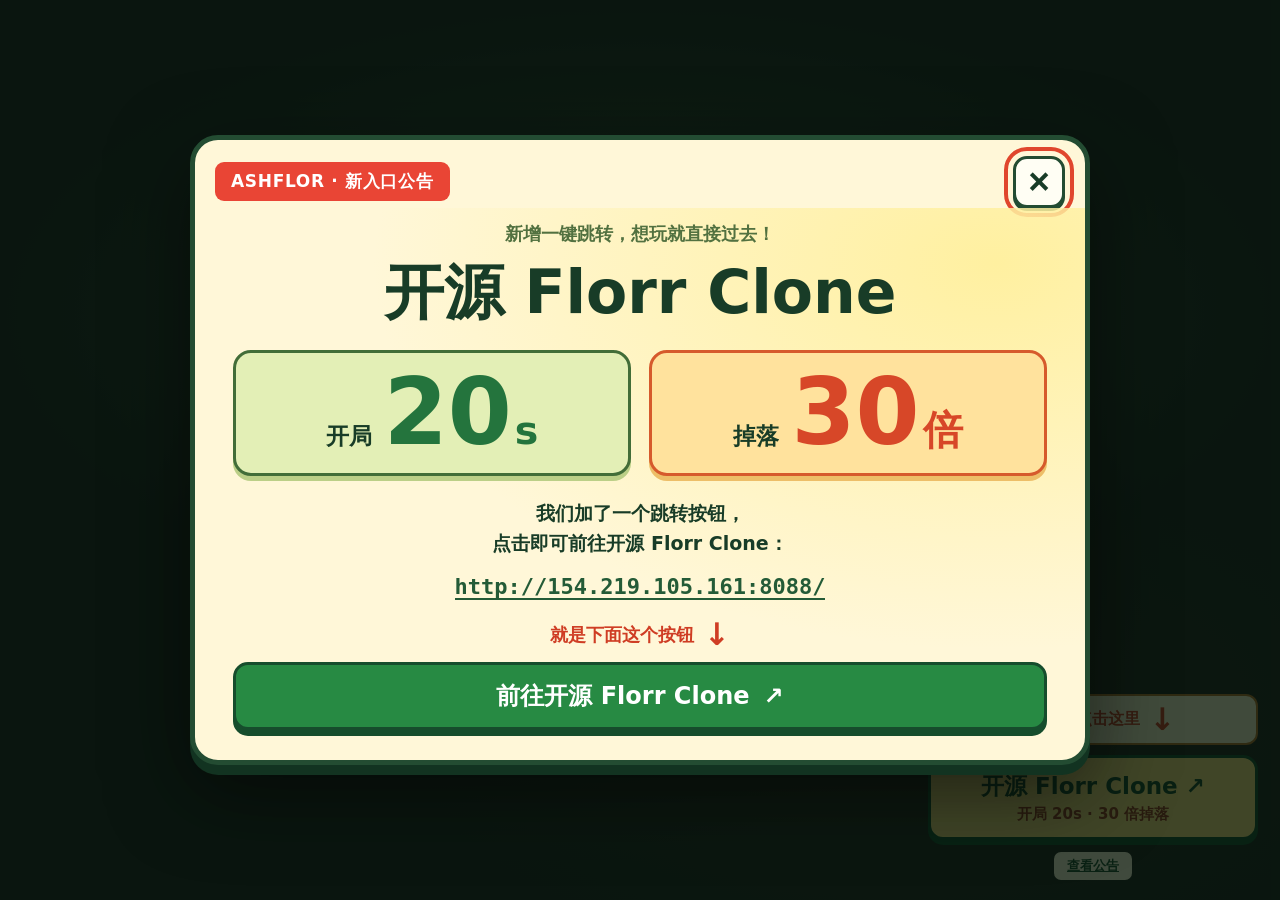
==== commit 92722ec2: "公告：新增开屏弹窗与开源 Florr Clone 闪烁入口，发布 21846" ====
--- a/Client/public/index.html
+++ b/Client/public/index.html
@@ -5,7 +5,7 @@
         <meta http-equiv="Cache-Control" content="no-cache">
         <script>
             // Bumped by deploy-update.ps1 with cacheV. Start wasm fetch ASAP (before CSS/DOM).
-            window.__ASHFLOR_CACHE_V = '21815';
+            window.__ASHFLOR_CACHE_V = '21846';
             (function (v) {
                 try {
                     var href = 'gardn-client.wasm?v=' + v;
@@ -15,8 +15,8 @@
                     link.href = href;
                     link.crossOrigin = 'anonymous';
                     document.head.appendChild(link);
-                    // Warm HTTP cache; Emscripten will reuse via normal fetch.
-                    fetch(href, { credentials: 'same-origin', cache: 'force-cache' }).catch(function () {});
+                    // One preload only: an extra fetch races the streaming loader
+                    // on cold/slow connections and can download the WASM twice.
                 } catch (e) {}
             })(window.__ASHFLOR_CACHE_V);
         </script>
@@ -448,6 +448,8 @@
                 cursor: pointer;
             }
         </style>
+        <link rel="stylesheet" href="clone-announcement.css?v=20261103-1">
+        <script defer src="clone-announcement.js?v=20261103-1"></script>
         <meta name="viewport" content="user-scalable=no, width=device-width, height=device-height, initial-scale=1, shrink-to-fit=no, viewport-fit=cover">
         <meta name="mobile-web-app-capable" content="yes">
         <meta name="apple-mobile-web-app-capable" content="yes">
@@ -559,10 +561,39 @@
     <div id="font-loader" style="font-family: 'Noto Sans SC', 'Microsoft YaHei', sans-serif; font-weight: 800;">加载中 你好 hello!</div>
     <div id="ashflor-connecting" aria-hidden="true"><span class="label">连接中</span><span class="dots" aria-hidden="true"><span>.</span><span>.</span><span>.</span></span></div>
     <canvas id="canvas" width="0" height="0"></canvas>
+    <aside id="clone-entry" aria-label="开源 Florr Clone 跳转入口">
+        <div class="clone-click-hint">新按钮 · 点击这里 <span class="clone-point-arrow" aria-hidden="true">↓</span></div>
+        <a id="clone-entry-link" href="http://154.219.105.161:8088/" target="_blank" rel="noopener noreferrer">
+            开源 Florr Clone ↗<small>开局 20s · 30 倍掉落</small>
+        </a>
+        <button id="clone-announcement-reopen" type="button" aria-haspopup="dialog">查看公告</button>
+    </aside>
+    <dialog id="clone-announcement" aria-labelledby="clone-announcement-title" aria-describedby="clone-announcement-copy clone-announcement-url">
+        <header class="clone-poster-header">
+            <span class="clone-poster-label">ASHFLOR · 新入口公告</span>
+            <button id="clone-announcement-close" type="button" aria-label="关闭公告">×</button>
+        </header>
+        <div class="clone-poster-content">
+            <div class="clone-poster-intro">
+                <p class="clone-poster-eyebrow">新增一键跳转，想玩就直接过去！</p>
+                <h1 id="clone-announcement-title">开源 Florr Clone</h1>
+                <div class="clone-offers">
+                    <div class="clone-offer"><span class="clone-offer-label">开局</span><strong>20<span>s</span></strong></div>
+                    <div class="clone-offer"><span class="clone-offer-label">掉落</span><strong>30<span>倍</span></strong></div>
+                </div>
+            </div>
+            <div class="clone-poster-launch">
+                <p id="clone-announcement-copy">我们加了一个跳转按钮，<br>点击即可前往开源 Florr Clone：</p>
+                <a id="clone-announcement-url" href="http://154.219.105.161:8088/" target="_blank" rel="noopener noreferrer">http://154.219.105.161:8088/</a>
+                <div class="clone-click-hint">就是下面这个按钮 <span class="clone-point-arrow" aria-hidden="true">↓</span></div>
+                <a class="clone-jump" href="http://154.219.105.161:8088/" target="_blank" rel="noopener noreferrer">前往开源 Florr Clone <span aria-hidden="true">↗</span></a>
+            </div>
+        </div>
+    </dialog>
     <script>
         document.addEventListener("DOMContentLoaded", () => {
             // Prefer head stamp; deploy bumps both __ASHFLOR_CACHE_V and this fallback.
-            var cacheV = (window.__ASHFLOR_CACHE_V || '21815');
+            var cacheV = (window.__ASHFLOR_CACHE_V || '21846');
             var hidden = false;
             var loadingEl = document.getElementById("loading");
             var brandEl = document.getElementById("loading-brand");
--- a/Client/public/clone-announcement.css
+++ b/Client/public/clone-announcement.css
@@ -0,0 +1,133 @@
+#clone-announcement, #clone-entry, #clone-announcement *, #clone-entry * { box-sizing: border-box; }
+html.clone-notice-open, html.clone-notice-open body { touch-action: pan-y; }
+#clone-announcement {
+    position: fixed; inset: 0; z-index: 2200; margin: auto; padding: 0;
+    width: min(900px, calc(100vw - 28px)); max-height: calc(100dvh - 28px);
+    border: 5px solid #234c32; border-radius: 28px; background: #fff7d8; color: #183c27;
+    box-shadow: 0 10px 0 #123321, 0 26px 80px #0008; overflow: hidden;
+    font-family: "Noto Sans SC", "Microsoft YaHei", system-ui, sans-serif;
+}
+#clone-announcement:not([open]) { display: none; }
+#clone-announcement::backdrop { background: rgb(5 20 12 / 76%); }
+.clone-poster-header {
+    display: flex; align-items: center; justify-content: space-between; gap: 12px;
+    padding: 16px 20px 0; overflow: visible;
+}
+.clone-poster-label {
+    display: inline-block; padding: 8px 16px; border-radius: 9px; background: #e94535;
+    color: #fff; font-size: 17px; font-weight: 900; letter-spacing: .04em;
+}
+#clone-announcement-close {
+    flex: 0 0 52px; width: 52px; height: 52px; border: 3px solid #234c32;
+    border-radius: 14px; background: #fffef4; color: #183c27; font: 900 37px/1 sans-serif;
+    cursor: pointer; touch-action: manipulation; box-shadow: 0 3px 0 #234c32;
+}
+#clone-announcement-close:hover { background: #ffe989; }
+.clone-poster-content {
+    position: relative; max-height: calc(100dvh - 120px); overflow-y: auto;
+    padding: 12px 38px 30px; text-align: center; overscroll-behavior: contain; touch-action: pan-y;
+    background: radial-gradient(ellipse at 90% 10%, #fff0a0 0, transparent 55%);
+}
+.clone-poster-intro, .clone-poster-launch { overflow: visible; }
+.clone-poster-eyebrow { margin: 2px 0 10px; color: #527140; font-size: 18px; font-weight: 900; }
+#clone-announcement-title { margin: 0; font-size: clamp(31px, 5.4vw, 60px); line-height: 1.2; font-weight: 900; overflow: visible; }
+.clone-offers { display: grid; grid-template-columns: 1fr 1fr; gap: 18px; margin: 22px 0; overflow: visible; }
+.clone-offer {
+    display: flex; align-items: baseline; justify-content: center; gap: 12px; padding: 14px 12px;
+    border: 3px solid #426d38; border-radius: 18px; background: #e3efb6; overflow: visible;
+    box-shadow: 0 5px 0 #bbcf87;
+}
+.clone-offer:last-child { border-color: #d65a2c; background: #ffe29d; box-shadow: 0 5px 0 #edbe68; }
+.clone-offer-label { font-size: 23px; font-weight: 900; }
+.clone-offer strong { color: #24743d; font-size: clamp(54px, 8vw, 92px); line-height: 1; font-weight: 900; font-variant-numeric: tabular-nums; overflow: visible; }
+.clone-offer:last-child strong { color: #d74728; }
+.clone-offer strong span { font-size: .43em; margin-left: 3px; }
+#clone-announcement-copy { font-size: 19px; line-height: 1.6; margin: 0 0 12px; }
+#clone-announcement-url {
+    display: block; width: fit-content; max-width: 100%; margin: 0 auto 16px;
+    font: 800 clamp(13px, 2.1vw, 22px)/1.5 ui-monospace, Consolas, monospace;
+    color: #245b37; text-decoration: underline; text-underline-offset: 4px; overflow-wrap: anywhere;
+}
+.clone-click-hint { display: flex; align-items: center; justify-content: center; gap: 10px; color: #cf3d24; font-size: 18px; font-weight: 900; overflow: visible; }
+.clone-point-arrow { display: inline-block; font-size: 31px; line-height: 1; animation: clone-point 1.15s ease-in-out infinite; overflow: visible; }
+.clone-jump {
+    display: flex; align-items: center; justify-content: center; gap: 14px; min-height: 68px;
+    padding: 15px 24px; margin-top: 12px; border: 3px solid #164d2c; border-radius: 15px;
+    background: #278a43; color: #fff; text-decoration: none; font-size: 24px; font-weight: 900;
+    box-shadow: 0 6px 0 #164d2c; cursor: pointer; touch-action: manipulation; overflow: visible;
+    animation: clone-button-glow 1.8s ease-in-out infinite;
+}
+.clone-jump:hover { background: #1c7336; }
+.clone-jump:focus-visible, #clone-announcement-close:focus-visible, #clone-announcement-url:focus-visible,
+#clone-entry-link:focus-visible, #clone-announcement-reopen:focus-visible { outline: 4px solid #e0462d; outline-offset: 5px; }
+#clone-entry {
+    position: fixed; right: max(22px, env(safe-area-inset-right)); bottom: max(20px, env(safe-area-inset-bottom));
+    z-index: 85; width: min(330px, calc(100vw - 32px)); overflow: visible; text-align: center;
+    font-family: "Noto Sans SC", "Microsoft YaHei", system-ui, sans-serif;
+}
+#clone-entry[hidden] { display: none; }
+#clone-entry .clone-click-hint { padding: 8px 12px; border-radius: 12px; background: #fff6cf; border: 2px solid #b77228; font-size: 16px; }
+#clone-entry-link {
+    display: block; margin-top: 10px; padding: 13px 16px; border: 3px solid #164d2c; border-radius: 15px;
+    background: #ffe07d; color: #194529; text-decoration: none; font-size: 23px; font-weight: 900;
+    box-shadow: 0 5px 0 #164d2c; animation: clone-button-glow 1.8s ease-in-out infinite; touch-action: manipulation;
+}
+#clone-entry-link small { display: block; margin-top: 3px; color: #9a351c; font-size: 15px; }
+#clone-announcement-reopen { margin-top: 12px; padding: 5px 13px; border: 0; border-radius: 7px; background: #fff6d9; color: #214e2e; text-decoration: underline; font: 800 13px sans-serif; cursor: pointer; touch-action: manipulation; }
+@keyframes clone-point { 0%, 100% { opacity: 1; transform: translateY(-3px); } 50% { opacity: .38; transform: translateY(5px); } }
+@keyframes clone-button-glow { 0%, 100% { box-shadow: 0 5px 0 #164d2c, 0 0 0 0 #ffda65a0; } 50% { box-shadow: 0 5px 0 #164d2c, 0 0 0 7px #ffda6520; } }
+@media (max-width: 540px) {
+    #clone-announcement { border-width: 4px; border-radius: 22px; }
+    .clone-poster-header { padding: 12px 12px 0; }
+    .clone-poster-label { font-size: 14px; padding: 7px 10px; }
+    .clone-poster-content { padding: 12px 18px 24px; }
+    .clone-poster-eyebrow { font-size: 15px; }
+    .clone-offers { gap: 10px; margin: 19px 0; }
+    .clone-offer { flex-direction: column; align-items: center; gap: 7px; padding: 12px 5px; }
+    .clone-offer-label { font-size: 18px; }
+    #clone-announcement-copy { font-size: 16px; }
+    .clone-jump { min-height: 60px; font-size: 18px; padding: 12px; }
+    .clone-click-hint { font-size: 16px; }
+    #clone-entry { width: 250px; right: 16px; bottom: 16px; }
+    #clone-entry-link { font-size: 19px; padding: 10px 12px; }
+    .clone-entry-orientation #clone-entry { width: min(250px, calc(100vw - 132px)); }
+    .clone-entry-orientation #landscape-btn { left: max(12px, env(safe-area-inset-left)); right: auto; min-width: 100px; padding: 12px; font-size: 14px; }
+}
+@media (min-width: 541px) {
+    .clone-entry-orientation #landscape-btn { left: max(16px, env(safe-area-inset-left)); right: auto; }
+}
+@media (max-height: 600px) and (min-width: 600px) {
+    #clone-announcement { width: min(900px, calc(100vw - 24px)); }
+    .clone-poster-header { padding: 10px 16px 0; }
+    #clone-announcement-close { width: 44px; height: 44px; flex-basis: 44px; font-size: 31px; }
+    .clone-poster-content { display: grid; grid-template-columns: 1.1fr 1fr; align-items: center; gap: 25px; padding: 10px 25px 23px; }
+    #clone-announcement-title { font-size: 36px; }
+    .clone-poster-eyebrow { font-size: 15px; }
+    .clone-offers { margin: 14px 0 7px; gap: 10px; }
+    .clone-offer { gap: 6px; padding: 12px 8px; }
+    .clone-offer-label { font-size: 18px; }
+    .clone-offer strong { font-size: 59px; }
+    #clone-announcement-copy { font-size: 16px; }
+    #clone-announcement-url { font-size: 15px; }
+    .clone-jump { min-height: 57px; font-size: 18px; padding: 10px; }
+    .clone-click-hint { font-size: 15px; }
+    #clone-entry { width: 250px; right: 18px; bottom: 12px; }
+    #clone-entry-link { font-size: 19px; padding: 9px 12px; }
+}
+@media (prefers-reduced-motion: reduce) { .clone-point-arrow, .clone-jump, #clone-entry-link { animation: none; } }
+@media (max-height: 420px) and (min-width: 600px) and (max-width: 720px) {
+    .clone-poster-header { padding: 8px 12px 0; }
+    .clone-poster-label { font-size: 14px; padding: 7px 10px; }
+    .clone-poster-content { grid-template-columns: 1fr 1fr; gap: 16px; padding: 8px 18px 18px; }
+    #clone-announcement-title { font-size: 29px; }
+    .clone-poster-eyebrow { font-size: 12px; margin-bottom: 8px; }
+    .clone-offers { gap: 7px; margin: 12px 0 6px; }
+    .clone-offer { flex-direction: column; align-items: center; gap: 4px; padding: 8px 6px; }
+    .clone-offer-label { font-size: 14px; }
+    .clone-offer strong { font-size: 45px; }
+    #clone-announcement-copy { font-size: 14px; line-height: 1.5; margin-bottom: 8px; }
+    #clone-announcement-url { font-size: 12px; margin-bottom: 10px; }
+    .clone-click-hint { font-size: 13px; }
+    .clone-point-arrow { font-size: 25px; }
+    .clone-jump { min-height: 50px; font-size: 15px; padding: 10px; }
+}
